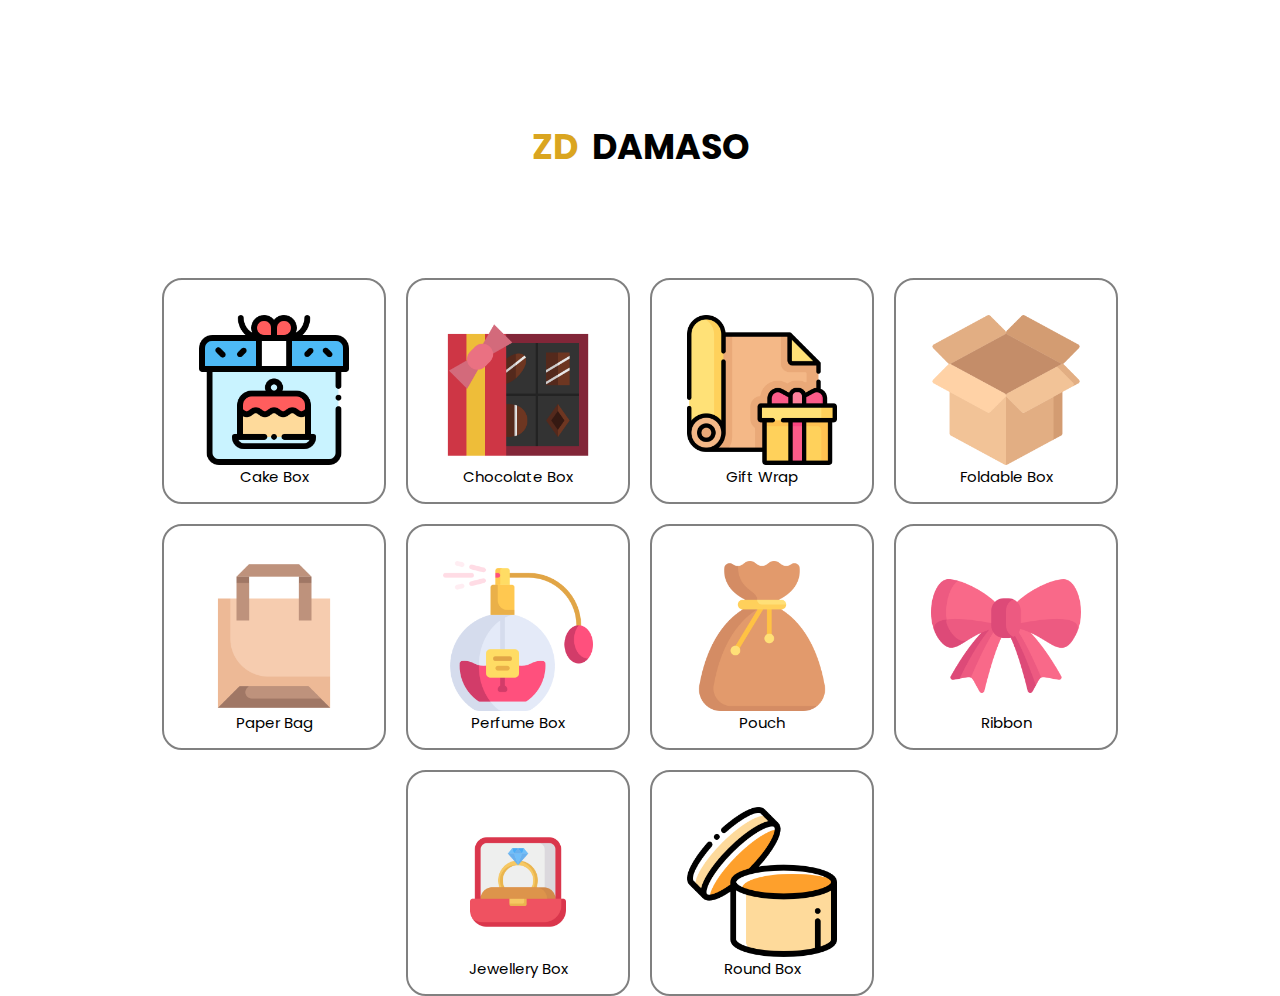
==== index.html @ 8e2c1ee1 "New Website" ====
<!DOCTYPE html>
<html lang="en">
<head>
    <meta charset="UTF-8">
    <meta http-equiv="X-UA-Compatible" content="IE=edge">
    <meta name="viewport" content="width=device-width, initial-scale=1.0">
    <title>Project</title>
    <link rel="stylesheet" href="style.css">
    <link rel="preconnect" href="https://fonts.googleapis.com">
<link rel="preconnect" href="https://fonts.gstatic.com" crossorigin>
<link href="https://fonts.googleapis.com/css2?family=Poppins:wght@400;700&display=swap" rel="stylesheet">
</head>
<body>
    <h1 style="font-size:3.5rem"><span>ZD &nbsp;</span> DAMASO</h1>
    <div class="container">
        <div class="container_inside">
        <a href=""><img src="./Images/cake_box.png" alt=""></a> 
            <p>Cake Box</p>
    </div>
    <div class="container_inside">
        <a href=""><img src="./Images/chocolate-box.png" alt=""></a>
        <p>Chocolate Box</p>
    </div>
    <div class="container_inside">
        <a href=""><img src="./Images/gift-wrap.png" alt=""></a>
        <p>Gift Wrap</p>
    </div>
    <div class="container_inside">
        <a href=""><img src="./Images/open-box.png" alt=""></a>
        <p>Foldable Box</p>
    </div>
    <div class="container_inside">
        <a href=""><img src="./Images/paper-bag.png" alt=""></a>
        <p>Paper Bag</p>
    </div>
    <div class="container_inside">
        <a href=""><img src="./Images/perfume.png" alt=""></a>
        <p>Perfume Box</p>
        </div>
        <div class="container_inside">
        <a href=""><img src="./Images/pouch.png" alt=""></a>
        <p>Pouch</p>
        </div>
        <div class="container_inside">
        <a href=""><img src="./Images/ribbon.png" alt=""></a>
        <p>Ribbon</p>
       </div>
       <div class="container_inside">
        <a href=""><img src="./Images/ring.png" alt=""></a>
        <p>Jewellery Box</p>
        </div>
        <div class="container_inside">
        <a href=""><img src="./Images/Round_box.png" alt=""></a>
        <p>Round Box</p>
        </div>


    </div>
</body>
</html>
---- style.css ----
html{
    font-size: 62.5%;
}

body{
    margin:12em;

}
h1{
    font-family: 'Poppins', sans-serif;
    display: flex;
    width: 100%;
    justify-content: center;
    font-size: large;
    margin-bottom: 3em;
    flex-wrap: wrap;
}

h1 span{
    color: #DAA520;
}

.container{
    display: flex;
    gap:2em;
    width: 100%;
    height: 400px;
    justify-content: center;
  align-items: center; 
  flex-wrap: wrap;
}
.container_inside{
    padding: 2.5em;
    border-radius: 2em;
    border: 2px solid grey;
}
.container_inside:hover{
    background-color: blanchedalmond;
}
.container_inside p{
    font-family: 'Poppins', sans-serif;
    margin:0;
    color: black;
    font-size: 1.5rem;
    line-height: 1%;
    text-align: center;



}
.second-txt {
    position: absolute;
    bottom: 20px;
    left: 10px;
}
 img{
    height: 150px;
    width: 150px;
    border-radius: 1em;
object-fit:cover;

padding: 10px;

}
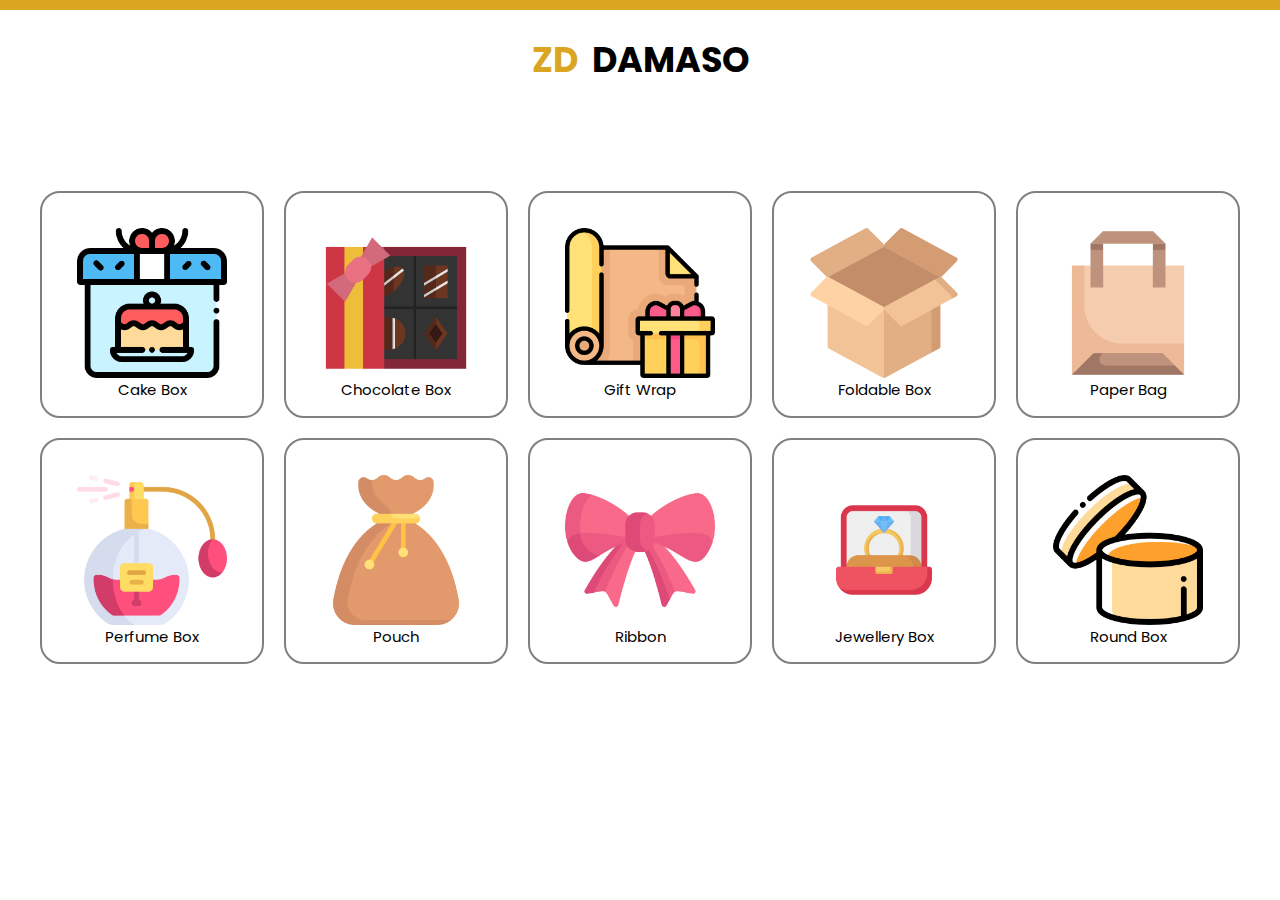
==== commit dfe45974: "Changes made" ====
--- a/index.html
+++ b/index.html
@@ -11,6 +11,9 @@
 <link href="https://fonts.googleapis.com/css2?family=Poppins:wght@400;700&display=swap" rel="stylesheet">
 </head>
 <body>
+    <nav>
+     
+    </nav>
     <h1 style="font-size:3.5rem"><span>ZD &nbsp;</span> DAMASO</h1>
     <div class="container">
         <div class="container_inside">
--- a/style.css
+++ b/style.css
@@ -1,9 +1,11 @@
 html{
     font-size: 62.5%;
+    margin:0px;
+    padding: 0%;
 }
 
 body{
-    margin:12em;
+    margin:0px;
 
 }
 h1{
@@ -63,4 +65,10 @@
 
 }
 
- +nav{
+   background-color: #DAA520;
+   color: black;
+    width: 100%;
+    height: 10px;
+    position:relative;
+}